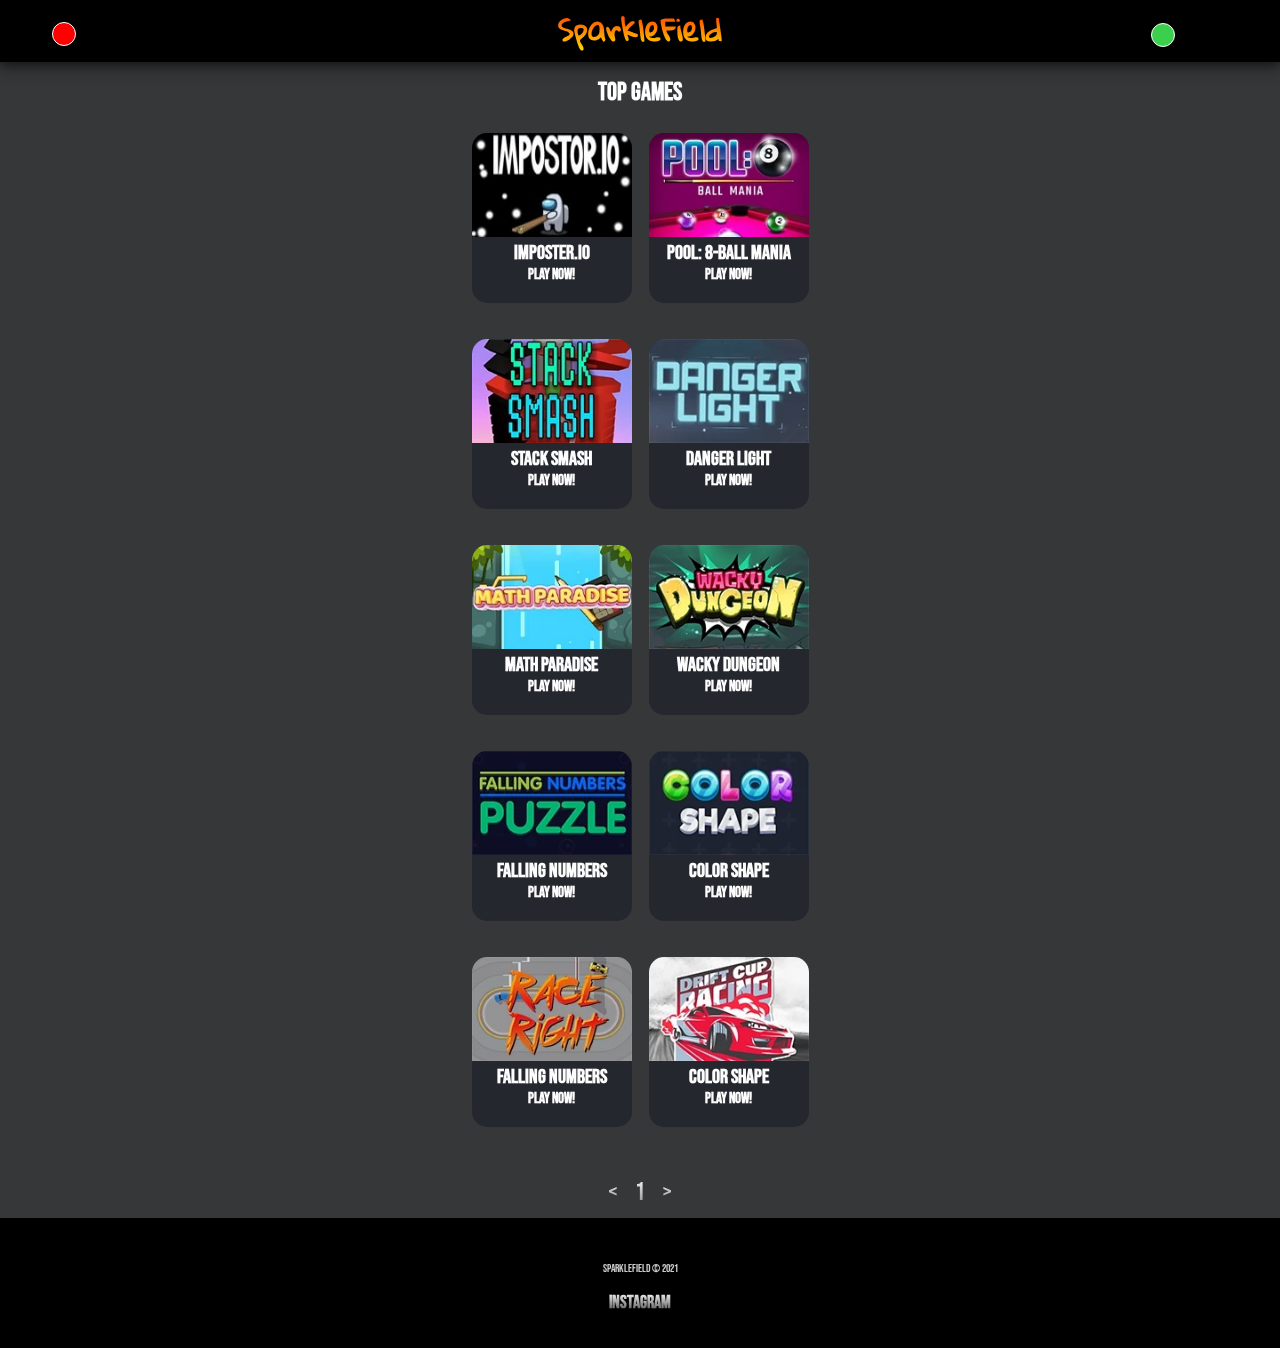
==== index.html @ 694035e2 "Update index.html" ====
<!doctype html>
<html lang="en">
 <head> 
  <meta charset="UTF-8"> 
  <meta name="viewport" content="width=device-width, initial-scale=1.0"> 
  <meta http-equiv="X-UA-Compatible" content="ie=edge"> 
  <meta name="author" content="Nikhil Yadav"> 
    <meta name="keywords" content="game, SPARKLEFIELD, online, online games, free games">
  <link rel="icon" type="image/jpg" href="/GtcBa0YQ_400x400.jpg"/>
<link rel="stylesheet" href="index.css"> 
  <link href="https://fonts.googleapis.com/css2?family=VT323&amp;display=swap" rel="stylesheet"> 
  <script src="https://ajax.googleapis.com/ajax/libs/jquery/3.5.1/jquery.min.js"></script> 
  <style>
   // *{margin: 0%; padding: 0%;}
   
   @import url('https://fonts.googleapis.com/css2?family=Gloria+Hallelujah&display=swap');
   @import url('https://fonts.googleapis.com/css2?family=Bebas+Neue&display=swap');
    @import url('https://fonts.googleapis.com/css2?family=Press+Start+2P&display=swap');
      @import url('https://fonts.googleapis.com/css2?family=Dela+Gothic+One&display=swap');
     @import url('https://fonts.googleapis.com/css2?family=Fredoka+One&display=swap');
   @import url('http://fonts.googleapis.com/css2?family=Kirang+Haerang&display=swap');


    </style> 
  <title>Sparklefield - Free Games Online</title> 
 </head> 
 <body style="background: #353738; "> 
  <div class="headermain"> 
   <h1 id="headertext"><a href="https://spacex.com">SparkleField</a></h1> 
   <div id="redblob"></div> 
   <div id="greenblob"></div> 
  </div> 
  <h1 id="topgames">Top Games</h1> 
  <div class="game1div"> 
   <div class="game1" onclick="awin()"; > 
    <img id="game1img" src="impostergame.jpg" alt="impostergame"> 
    <h2 id="game1txt1">Imposter.Io</h2> 
    <h2 id="game1txt2">Play Now! </h2> 
   </div> 
   <div class="game2"> 
    <img id="game2img" src="pool-8-ball-mania.webp" alt="pool-8-ball-mania"> 
    <h2 id="game2txt1">Pool: 8-Ball Mania</h2> 
    <h2 id="game2txt2">Play Now! </h2> 
   </div> 
  </div> 
  <br> 
  <br> 
  <div class="game2div"> 
   <div class="game3"> 
    <img id="game3img" src="stacksmash.webp" alt="impostergame"> 
    <h2 id="game3txt1">Stack Smash</h2> 
    <h2 id="game3txt2">Play Now! </h2> 
   </div> 
   <div class="game4"> 
    <img id="game4img" src="dangerlight.webp" alt="dangerlight"> 
    <h2 id="game4txt1">Danger light</h2> 
    <h2 id="game4txt2">Play Now! </h2> 
   </div> 
  </div> 
  <br> 
  <br> 
  <div class="game3div"> 
   <div class="game5"> 
    <img id="game5img" src="mathparadise.webp" alt="mathparadise"> 
    <h2 id="game5txt1">Math Paradise</h2> 
    <h2 id="game5txt2">Play Now! </h2> 
   </div> 
   <div class="game6"> 
    <img id="game6img" src="wackydungeon.webp" alt="wackydungeon"> 
    <h2 id="game6txt1">Wacky Dungeon</h2> 
    <h2 id="game6txt2">Play Now! </h2> 
   </div> 
  </div> 
    <br> 
  <br> 
  <div class="game4div"> 
   <div class="game7"> 
    <img id="game7img" src="fallingnumberpuzzle.webp" alt="fallingnumberpuzzle"> 
    <h2 id="game7txt1">Falling numbers</h2> 
    <h2 id="game7txt2">Play Now! </h2> 
   </div> 
   <div class="game8"> 
    <img id="game8img" src="colorshapegame.webp" alt="colorshapegame"> 
    <h2 id="game8txt1">Color Shape</h2> 
    <h2 id="game8txt2">Play Now! </h2> 
   </div> 
  </div> 
   <br> 
  <br> 
  <div class="game5div"> 
   <div class="game9"> 
    <img id="game9img" src="racerightgamescreen.webp" alt="racerightgamescreen"> 
    <h2 id="game9txt1">Falling numbers</h2> 
    <h2 id="game9txt2">Play Now! </h2> 
   </div> 
   <div class="game10"> 
    <img id="game10img" src="driftcupracinggame.webp" alt="driftcupracing"> 
    <h2 id="game10txt1">Color Shape</h2> 
    <h2 id="game10txt2">Play Now! </h2> 
   </div> 
  </div> 
  <!--  ****************************************   -->
  <div id="popup"> 
   <div id="cancelB">
     × 
   </div> 
   <h6 id="contactmail"><a href="mailto: thermodynamicsinverse@gmail.com">Contact Us</a></h6> 
  </div> 
  <div class="changeP"> 
   <div clasd="leftP"> 
    <h7 id="leftPt">
      &lt; 
    </h7> 
   </div> 
   <div class="p1"> 
    <h7 id="p1t">
      1 
    </h7> 
   </div> 
   <div class="rightP"> 
    <h7 id="rightPt">
      &gt; 
    </h7> 
   </div> 
  </div>
  <div class="about"> 
   <h7 id="copyright">
     SPARKLEFIELD © 2021 
   </h7> 
   <h5 id="about_insta"><a href="https://instagram.com/officialpny">INSTAGRAM</a></h5> 
  </div> 
  <script type="text/javascript">

// hello

var x = document.getElementById("greenblob")
var y = document.getElementById("popup")
var z = document.getElementById("cancelB"), f
x.addEventListener("click", my)
function my(){
  // alert()
  y.style.display = "block";
}
  $(document).ready(function(){
    $("#cancelB").click(function(){
      $("#popup").slideToggle("slow");
    });
  });
  
  $("#rightPt").click(function(){
    alert()
  })
  
function awin(){
window.location.assign("imposter.html");
}
 
  
</script> 
 </body>
</html>
---- index.css ----
*{
  margin: 0;
  padding: 0;
}
html,  body{
  height: 100%;
}
.headermain{
  background: black; 
  width: vw;
  height: 60px; 
  padding: 1px; 
  font-size: 15px; 
  color: white; 
  justify-content: center; 
  align-items: center; 
 font-family: 'Gloria Hallelujah', cursive;
  text-align: center; 
  box-shadow: 0 4px 10px 0 rgba(0, 0, 0, 0.5), 
  0 6px 20px 0 rgba(0, 0, 0, 0.19);
}
#headertext{
 position: relative; 
  top: 20px; 
 opacity: 1;
 top: -3px;
  background: -webkit-linear-gradient(red, yellow);
 -webkit-background-clip: text;
  -webkit-text-fill-color: transparent;
    // 424242
}
#redblob{
 background: red; 
 border-radius: 50%;
 width: 22px; 
 height: 22px;
 position: relative; 
 top: -40px; 
 left: 4%; 
 border: 1px solid white; 
}
#greenblob{
 background: #3ccf4d; 
 border-radius: 50%;
 width: 22px; 
 height: 22px;
 position: relative; 
 top: -63px; 
 left: 90%; 
 border: 1px solid white; 
}
#popup{
  display: none; 
 background: black; 
 width: 180px;
 height: 100%;
 z-index: 99;
 position: fixed; 
 right: 0;
 top: 0;
 overflow: auto; 
 box-shadow: 0px 50px 110px black; 
 animation: anime 0.8s;
 
}
@keyframes anime{
  from{
    right: -180px;
    opacity: 0;
  }
  to{
    right: 0px;
    opacity: 1;
  }
}
#cancelB{
 color: white; 
 font-size: 22px; 
 position: relative; 
 left: 10px; 
 top: 5px; 
// background: red; 
 width: 20px; 
}
  #contactmail{
   background: -webkit-linear-gradient(white, white);
 -webkit-background-clip: text;
  -webkit-text-fill-color: transparent;
 position: relative; 
 text-align: center; 
 top: 50px; 
 width: 80px; 
 font-family: 'Bebas Neue', cursive;
 font-size: 15px; 
 left: 100px;
  }
#topgames{
 text-align: center; 
 font-family: 'Bebas Neue', cursive;
 background: -webkit-linear-gradient(white, white);
 -webkit-background-clip: text;
  -webkit-text-fill-color: transparent;
 position: relative; 
 top: 15px; 
 font-size: 25px; 
}
.about{
  background: black; 
  width: 100%;
  height: 130px; 
  position: relative; 
  top: 100px; 
  text-align: center; 
  font-family: 'Bebas Neue', cursive;
}
#about_insta{
 color: white; 
 font-size: 18px; 
 position: relative; 
 top: 55px; 
 background: -webkit-linear-gradient(white, #424242);
 -webkit-background-clip: text;
  -webkit-text-fill-color: transparent;
}
#copyright{
 color: white; 
 font-size: 11px; 
 position: relative; 
 top: 40px; 
 opacity: 0.8;
  -webkit-user-select: none; 
   -ms-user-select: none; 
   user-select: none; 
}
.changeP{
  width: device-width;
  margin: 0 auto; 
  display: flex;
  justify-content: center;
  position: relative; 
  column-count: 3;
  column-gap: 17px; 
  position: relative; 
  top: 90px; 
  font-family: 'Bebas Neue', cursive;
  color: white; 
  font-size: 25px; 
  background: -webkit-linear-gradient(white, grey);
 -webkit-background-clip: text;
  -webkit-text-fill-color: transparent;
}
#leftP{
 background: white; 
 width: 50px; 
 height: 50px; 
 border-radius: 5px; 
 text-align: center; 
}
#p1{
 background: white; 
 width: 50px; 
 height: 50px; 
 border-radius: 5px; 
 text-align: center; 
}
#rightP{
 background: white; 
 width: 50px; 
 height: 50px; 
 border-radius: 5px; 
 text-align: center; 
}

.game1div{
  width: device-width;
 //  height: 600px; 
 // background: red; 
  margin: 0 auto; 
  display: flex;
  justify-content: center;
  position: relative; 
  top: 40px; 
  column-count: 3;
  column-gap: 17px; 
}
.game1{
  background: #25272e;
  width: 160px; 
  height: 170px; 
  border-radius: 15px; 
  text-align: center; 
}
#game1img{
 width: 160px; 
 border-top-right-radius: 15px; 
 border-top-left-radius: 15px; 
}
#game1txt1{
font-family: 'Bebas Neue', cursive;
  color: white;
  font-size: 20px; 
  opacity: 0.99;
  }
  #game1txt2{
font-family: 'Bebas Neue', cursive;
  color: white;
  font-size: 15px; 
  opacity: 0.99;
  }
#game1txt:hover{
 color: green; 
}
.game1:hover{
  border: 1px solid white; 
} 

.game2{
  background: #25272e;
  width: 160px; 
  height: 170px; 
  border-radius: 15px; 
  text-align: center; 
}
#game2img{
 width: 160px; 
 border-top-right-radius: 15px; 
 border-top-left-radius: 15px; 
}
#game2txt1{
font-family: 'Bebas Neue', cursive;
  color: white;
  font-size: 20px; 
  opacity: 0.99;
  }
  #game2txt2{
font-family: 'Bebas Neue', cursive;
  color: white;
  font-size: 15px; 
  opacity: 0.99;
  }
    .game2:hover{
  border: 1px solid white; 
} 
 .game2div{
  width: device-width;
  margin: 0 auto; 
  display: flex;
  justify-content: center;
  position: relative; 
  top: 40px; 
  column-count: 3;
  column-gap: 17px; 
}
.game3{
  background: #25272e;
  width: 160px; 
  height: 170px; 
  border-radius: 15px; 
  text-align: center; 
  transition: box-shadow 0.35s;
}
#game3img{
 width: 160px; 
 border-top-right-radius: 15px; 
 border-top-left-radius: 15px; 
}
#game3txt1{
font-family: 'Bebas Neue', cursive;
  color: white;
  font-size: 20px; 
  opacity: 0.99;
  }
  #game3txt2{
font-family: 'Bebas Neue', cursive;
  color: white;
  font-size: 15px; 
  opacity: 0.99;
  }
  .game4{
  background: #25272e;
  width: 160px; 
  height: 170px; 
  border-radius: 15px; 
  text-align: center; 
  transition: box-shadow 0.35s;
}
#game4img{
 width: 160px; 
 border-top-right-radius: 15px; 
 border-top-left-radius: 15px; 
}
#game4txt1{
font-family: 'Bebas Neue', cursive;
  color: white;
  font-size: 20px; 
  opacity: 0.99;
  }
  #game4txt2{
font-family: 'Bebas Neue', cursive;
  color: white;
  font-size: 15px; 
  opacity: 0.99;
  }
   .game3div{
  width: device-width;
  margin: 0 auto; 
  display: flex;
  justify-content: center;
  position: relative; 
  top: 40px; 
  column-count: 3;
  column-gap: 17px; 
}
.game5{
  background: #25272e;
  width: 160px; 
  height: 170px; 
  border-radius: 15px; 
  text-align: center; 
  transition: box-shadow 0.35s;
}
#game5img{
 width: 160px; 
 border-top-right-radius: 15px; 
 border-top-left-radius: 15px; 
}
#game5txt1{
font-family: 'Bebas Neue', cursive;
  color: white;
  font-size: 20px; 
  opacity: 0.99;
  }
  #game5txt2{
font-family: 'Bebas Neue', cursive;
  color: white;
  font-size: 15px; 
  opacity: 0.99;
  }
  .game6{
  background: #25272e;
  width: 160px; 
  height: 170px; 
  border-radius: 15px; 
  text-align: center; 
  transition: box-shadow 0.35s;
}
#game6img{
 width: 160px; 
 border-top-right-radius: 15px; 
 border-top-left-radius: 15px; 
}
#game6txt1{
font-family: 'Bebas Neue', cursive;
  color: white;
  font-size: 20px; 
  opacity: 0.99;
  }
  #game6txt2{
font-family: 'Bebas Neue', cursive;
  color: white;
  font-size: 15px; 
  opacity: 0.99;
  }
     .game4div{
  width: device-width;
  margin: 0 auto; 
  display: flex;
  justify-content: center;
  position: relative; 
  top: 40px; 
  column-count: 3;
  column-gap: 17px; 
}
.game7{
  background: #25272e;
  width: 160px; 
  height: 170px; 
  border-radius: 15px; 
  text-align: center; 
  transition: box-shadow 0.35s;
}
#game7img{
 width: 160px; 
 border-top-right-radius: 15px; 
 border-top-left-radius: 15px; 
}
#game7txt1{
font-family: 'Bebas Neue', cursive;
  color: white;
  font-size: 20px; 
  opacity: 0.99;
  }
  #game7txt2{
font-family: 'Bebas Neue', cursive;
  color: white;
  font-size: 15px; 
  opacity: 0.99;
  }
  .game8{
  background: #25272e;
  width: 160px; 
  height: 170px; 
  border-radius: 15px; 
  text-align: center; 
  transition: box-shadow 0.35s;
}
#game8img{
 width: 160px; 
 border-top-right-radius: 15px; 
 border-top-left-radius: 15px; 
}
#game8txt1{
font-family: 'Bebas Neue', cursive;
  color: white;
  font-size: 20px; 
  opacity: 0.99;
  }
  #game8txt2{
font-family: 'Bebas Neue', cursive;
  color: white;
  font-size: 15px; 
  opacity: 0.99;
  }
      .game5div{
  width: device-width;
  margin: 0 auto; 
  display: flex;
  justify-content: center;
  position: relative; 
  top: 40px; 
  column-count: 3;
  column-gap: 17px; 
}
.game9{
  background: #25272e;
  width: 160px; 
  height: 170px; 
  border-radius: 15px; 
  text-align: center; 
  transition: box-shadow 0.35s;
}
#game9img{
 width: 160px; 
 border-top-right-radius: 15px; 
 border-top-left-radius: 15px; 
}
#game9txt1{
font-family: 'Bebas Neue', cursive;
  color: white;
  font-size: 20px; 
  opacity: 0.99;
  }
  #game9txt2{
font-family: 'Bebas Neue', cursive;
  color: white;
  font-size: 15px; 
  opacity: 0.99;
  }
  .game10{
  background: #25272e;
  width: 160px; 
  height: 170px; 
  border-radius: 15px; 
  text-align: center; 
  transition: box-shadow 0.35s;
}
#game10img{
 width: 160px; 
 border-top-right-radius: 15px; 
 border-top-left-radius: 15px; 
}
#game10txt1{
font-family: 'Bebas Neue', cursive;
  color: white;
  font-size: 20px; 
  opacity: 0.99;
  }
  #game10txt2{
font-family: 'Bebas Neue', cursive;
  color: white;
  font-size: 15px; 
  opacity: 0.99;
  }
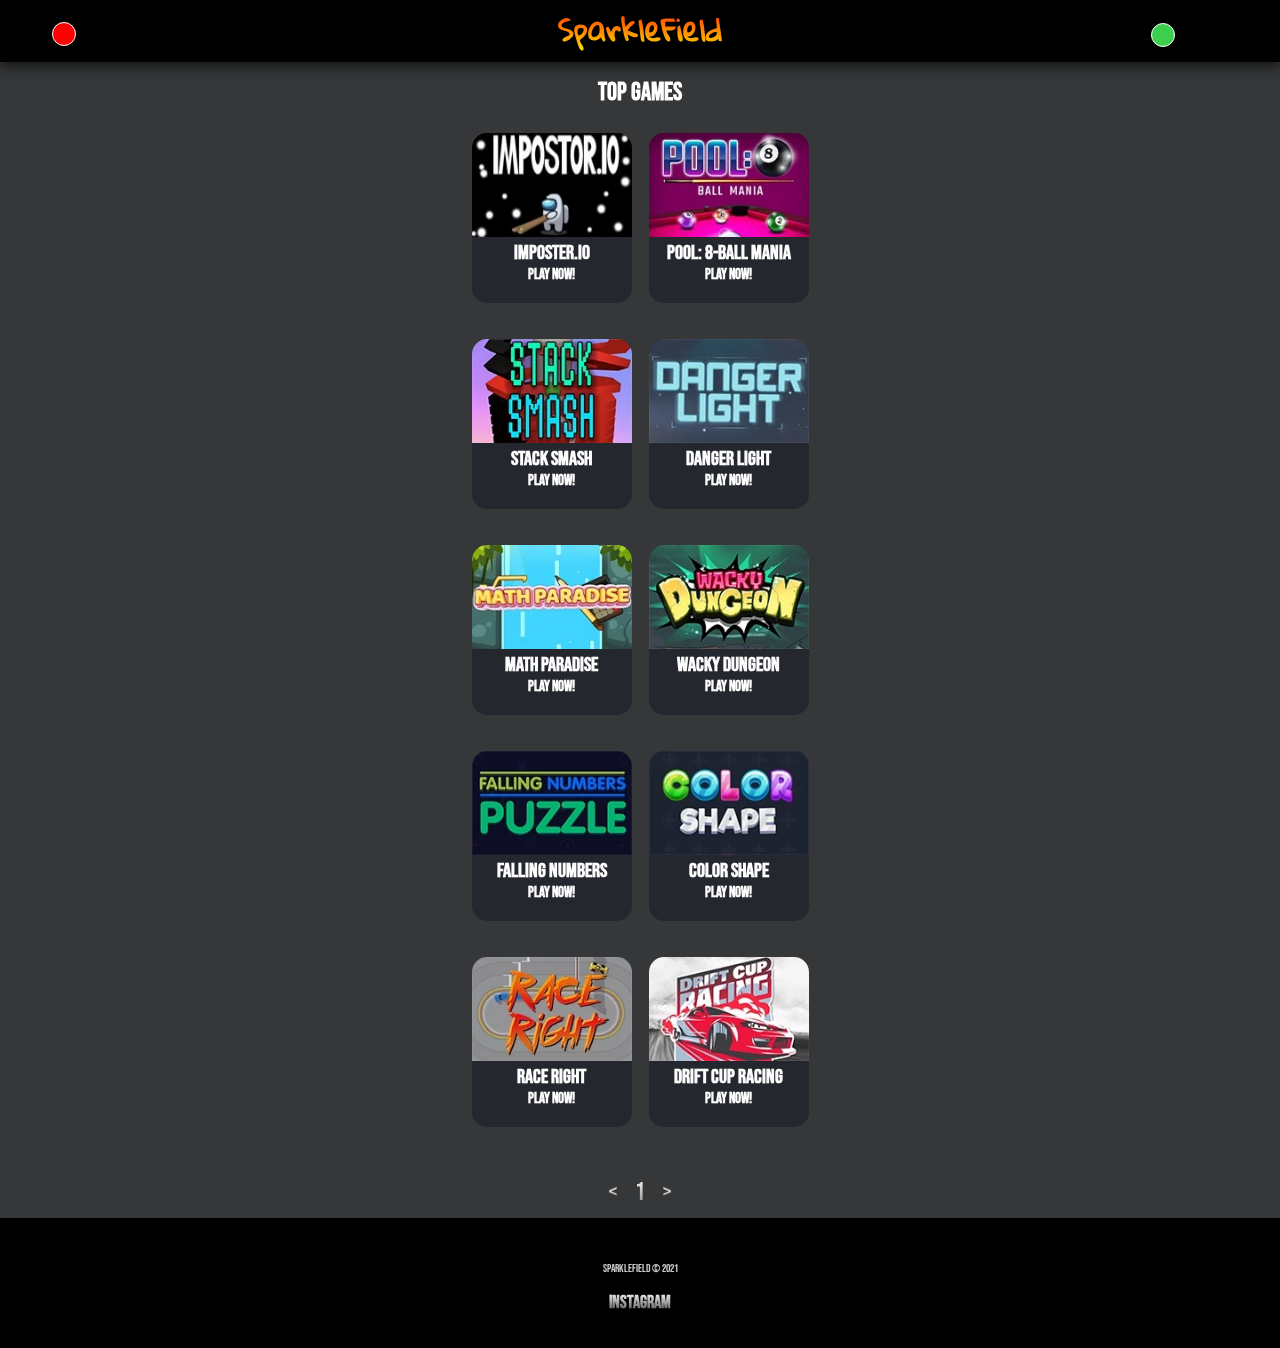
==== commit 1512d4cf: "Update index.html" ====
--- a/index.html
+++ b/index.html
@@ -10,7 +10,15 @@
 <link rel="stylesheet" href="index.css"> 
   <link href="https://fonts.googleapis.com/css2?family=VT323&amp;display=swap" rel="stylesheet"> 
   <script src="https://ajax.googleapis.com/ajax/libs/jquery/3.5.1/jquery.min.js"></script> 
-  <style>
+  <!-- Google Tag Manager -->
+<script>(function(w,d,s,l,i){w[l]=w[l]||[];w[l].push({'gtm.start':
+new Date().getTime(),event:'gtm.js'});var f=d.getElementsByTagName(s)[0],
+j=d.createElement(s),dl=l!='dataLayer'?'&l='+l:'';j.async=true;j.src=
+'https://www.googletagmanager.com/gtm.js?id='+i+dl;f.parentNode.insertBefore(j,f);
+})(window,document,'script','dataLayer','GTM-W7MT827');</script>
+<!-- End Google Tag Manager -->
+
+<style>
    // *{margin: 0%; padding: 0%;}
    
    @import url('https://fonts.googleapis.com/css2?family=Gloria+Hallelujah&display=swap');
@@ -25,6 +33,10 @@
   <title>Sparklefield - Free Games Online</title> 
  </head> 
  <body style="background: #353738; "> 
+<!-- Google Tag Manager (noscript) -->
+<noscript><iframe src="https://www.googletagmanager.com/ns.html?id=GTM-W7MT827"
+height="0" width="0" style="display:none;visibility:hidden"></iframe></noscript>
+<!-- End Google Tag Manager (noscript) -->
   <div class="headermain"> 
    <h1 id="headertext"><a href="https://spacex.com">SparkleField</a></h1> 
    <div id="redblob"></div> 
@@ -37,7 +49,7 @@
     <h2 id="game1txt1">Imposter.Io</h2> 
     <h2 id="game1txt2">Play Now! </h2> 
    </div> 
-   <div class="game2"> 
+   <div class="game2" onclick="bwin()"; > 
     <img id="game2img" src="pool-8-ball-mania.webp" alt="pool-8-ball-mania"> 
     <h2 id="game2txt1">Pool: 8-Ball Mania</h2> 
     <h2 id="game2txt2">Play Now! </h2> 
@@ -46,12 +58,12 @@
   <br> 
   <br> 
   <div class="game2div"> 
-   <div class="game3"> 
+   <div class="game3" onclick="cwin()"; > 
     <img id="game3img" src="stacksmash.webp" alt="impostergame"> 
     <h2 id="game3txt1">Stack Smash</h2> 
     <h2 id="game3txt2">Play Now! </h2> 
    </div> 
-   <div class="game4"> 
+   <div class="game4" onclick="dwin()"; > 
     <img id="game4img" src="dangerlight.webp" alt="dangerlight"> 
     <h2 id="game4txt1">Danger light</h2> 
     <h2 id="game4txt2">Play Now! </h2> 
@@ -60,12 +72,12 @@
   <br> 
   <br> 
   <div class="game3div"> 
-   <div class="game5"> 
+   <div class="game5" onclick="ewin()"; > 
     <img id="game5img" src="mathparadise.webp" alt="mathparadise"> 
     <h2 id="game5txt1">Math Paradise</h2> 
     <h2 id="game5txt2">Play Now! </h2> 
    </div> 
-   <div class="game6"> 
+   <div class="game6" onclick="fwin()"; > 
     <img id="game6img" src="wackydungeon.webp" alt="wackydungeon"> 
     <h2 id="game6txt1">Wacky Dungeon</h2> 
     <h2 id="game6txt2">Play Now! </h2> 
@@ -74,12 +86,12 @@
     <br> 
   <br> 
   <div class="game4div"> 
-   <div class="game7"> 
+   <div class="game7" onclick="gwin()"; > 
     <img id="game7img" src="fallingnumberpuzzle.webp" alt="fallingnumberpuzzle"> 
-    <h2 id="game7txt1">Falling numbers</h2> 
+    <h2 id="game7txt1">Falling Numbers</h2> 
     <h2 id="game7txt2">Play Now! </h2> 
    </div> 
-   <div class="game8"> 
+   <div class="game8" onclick="hwin()"; > 
     <img id="game8img" src="colorshapegame.webp" alt="colorshapegame"> 
     <h2 id="game8txt1">Color Shape</h2> 
     <h2 id="game8txt2">Play Now! </h2> 
@@ -88,14 +100,14 @@
    <br> 
   <br> 
   <div class="game5div"> 
-   <div class="game9"> 
+   <div class="game9" onclick="iwin()"; > 
     <img id="game9img" src="racerightgamescreen.webp" alt="racerightgamescreen"> 
-    <h2 id="game9txt1">Falling numbers</h2> 
+    <h2 id="game9txt1">Race Right</h2> 
     <h2 id="game9txt2">Play Now! </h2> 
    </div> 
-   <div class="game10"> 
+   <div class="game10" onclick="jwin()";> 
     <img id="game10img" src="driftcupracinggame.webp" alt="driftcupracing"> 
-    <h2 id="game10txt1">Color Shape</h2> 
+    <h2 id="game10txt1">Drift Cup Racing</h2> 
     <h2 id="game10txt2">Play Now! </h2> 
    </div> 
   </div> 
@@ -151,11 +163,19 @@
     alert()
   })
   
-function awin(){
-window.location.assign("imposter.html");
-}
- 
-  
+function awin(){ window.location.assign("imposter.html");}
+ function bwin(){ window.location.assign("poolmania.html");}
+function cwin(){ window.location.assign("stacksmash.html");}
+function dwin(){ window.location.assign("dangerlight.html");}
+function ewin(){ window.location.assign("mathparadise.html");}
+function fwin(){ window.location.assign("wacky.html");}
+function gwin(){ window.location.assign("fallingno.html");}
+function hwin(){ window.location.assign("colorgame.html");}
+function iwin(){ window.location.assign("raceright.html");}
+function jwin(){ window.location.assign("driftCR.html");}
+
+
+
 </script> 
  </body>
 </html>
--- a/index.css
+++ b/index.css
@@ -481,4 +481,30 @@
   font-size: 15px; 
   opacity: 0.99;
   }
-
+.game2:hover{
+  border: 1px solid white; 
+} 
+.game3:hover{
+  border: 1px solid white; 
+} 
+.game4:hover{
+  border: 1px solid white; 
+} 
+.game5:hover{
+  border: 1px solid white; 
+} 
+.game6:hover{
+  border: 1px solid white; 
+} 
+.game7:hover{
+  border: 1px solid white; 
+} 
+.game8:hover{
+  border: 1px solid white; 
+} 
+.game9:hover{
+  border: 1px solid white; 
+} 
+.game10:hover{
+  border: 1px solid white; 
+} 
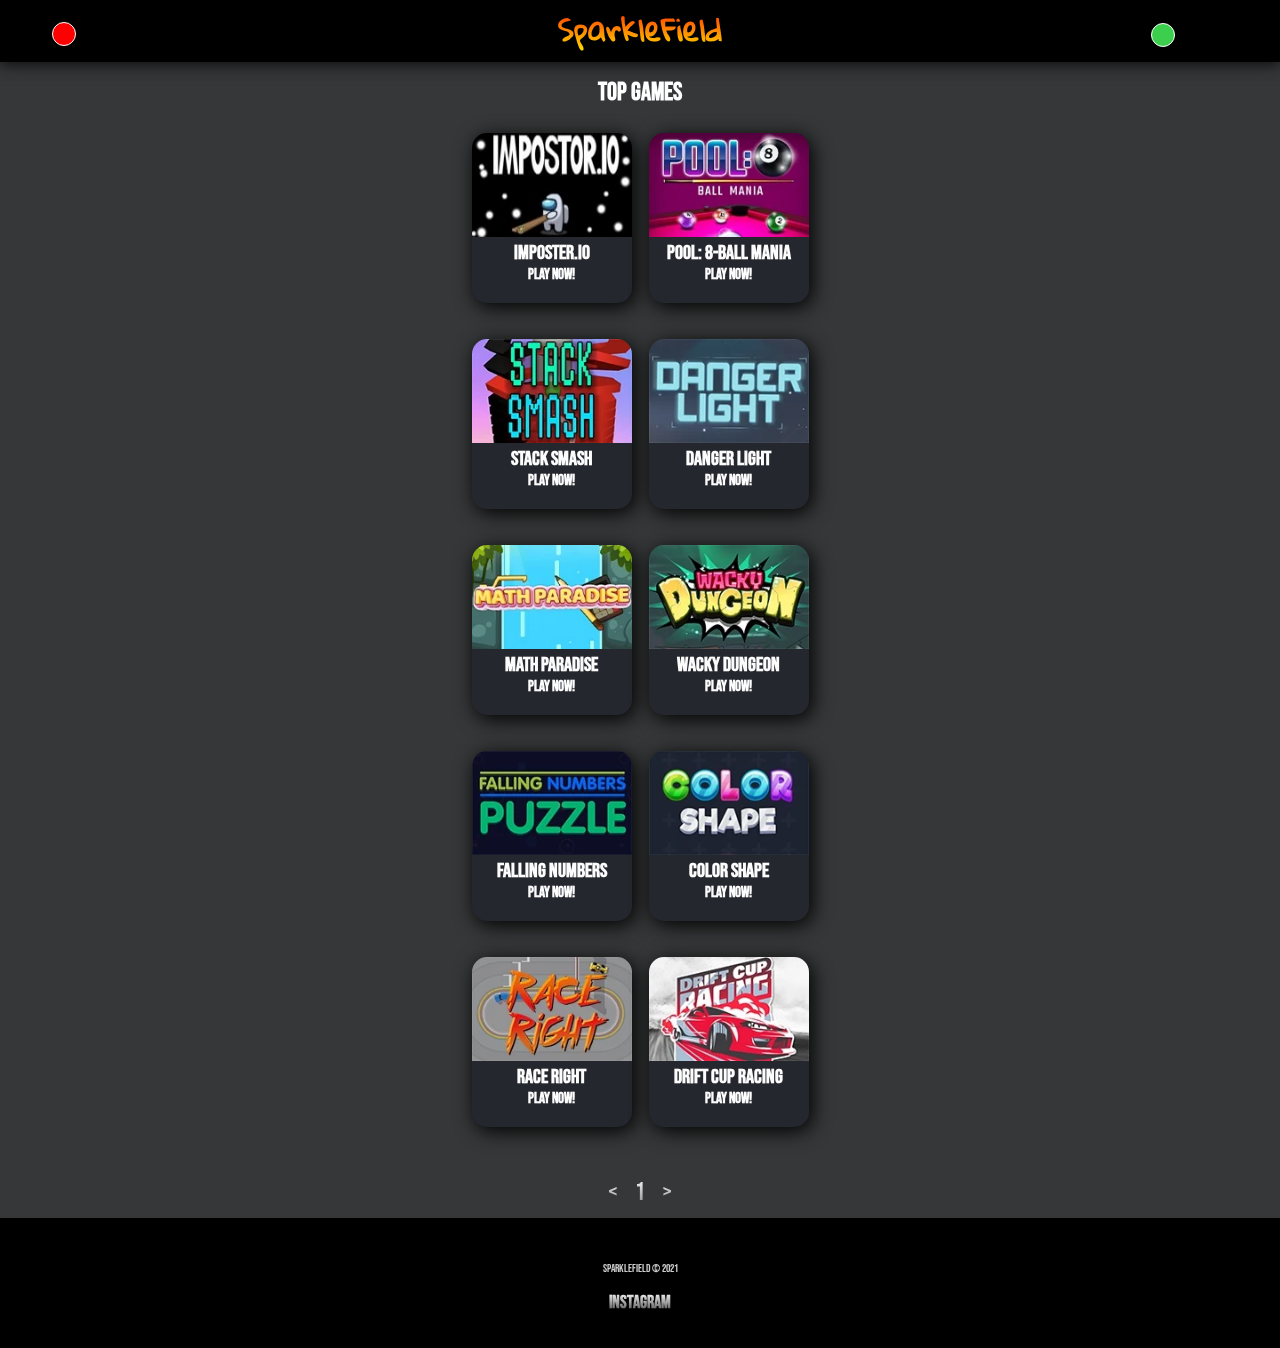
==== commit bb08c2bd: "Update index.html" ====
--- a/index.html
+++ b/index.html
@@ -117,7 +117,8 @@
      × 
    </div> 
    <h6 id="contactmail"><a href="mailto: thermodynamicsinverse@gmail.com">Contact Us</a></h6> 
-  </div> 
+  <h6 id="feedback"><a href="https://forms.gle/BbdUh6z13RHEt12Q7">Feedback</a></h6>
+</div> 
   <div class="changeP"> 
    <div clasd="leftP"> 
     <h7 id="leftPt">
--- a/index.css
+++ b/index.css
@@ -189,6 +189,7 @@
   height: 170px; 
   border-radius: 15px; 
   text-align: center; 
+box-shadow: 3px 4px 20px black;
 }
 #game1img{
  width: 160px; 
@@ -220,6 +221,7 @@
   height: 170px; 
   border-radius: 15px; 
   text-align: center; 
+box-shadow: 3px 4px 20px black;
 }
 #game2img{
  width: 160px; 
@@ -257,7 +259,7 @@
   height: 170px; 
   border-radius: 15px; 
   text-align: center; 
-  transition: box-shadow 0.35s;
+box-shadow: 3px 4px 20px black;
 }
 #game3img{
  width: 160px; 
@@ -282,7 +284,7 @@
   height: 170px; 
   border-radius: 15px; 
   text-align: center; 
-  transition: box-shadow 0.35s;
+  box-shadow: 3px 4px 20px black;
 }
 #game4img{
  width: 160px; 
@@ -317,7 +319,7 @@
   height: 170px; 
   border-radius: 15px; 
   text-align: center; 
-  transition: box-shadow 0.35s;
+  box-shadow: 3px 4px 20px black;
 }
 #game5img{
  width: 160px; 
@@ -342,7 +344,7 @@
   height: 170px; 
   border-radius: 15px; 
   text-align: center; 
-  transition: box-shadow 0.35s;
+  box-shadow: 3px 4px 20px black;
 }
 #game6img{
  width: 160px; 
@@ -377,7 +379,7 @@
   height: 170px; 
   border-radius: 15px; 
   text-align: center; 
-  transition: box-shadow 0.35s;
+  box-shadow: 3px 4px 20px black;
 }
 #game7img{
  width: 160px; 
@@ -402,7 +404,7 @@
   height: 170px; 
   border-radius: 15px; 
   text-align: center; 
-  transition: box-shadow 0.35s;
+  box-shadow: 3px 4px 20px black;
 }
 #game8img{
  width: 160px; 
@@ -437,7 +439,7 @@
   height: 170px; 
   border-radius: 15px; 
   text-align: center; 
-  transition: box-shadow 0.35s;
+  box-shadow: 3px 4px 20px black;
 }
 #game9img{
  width: 160px; 
@@ -462,7 +464,7 @@
   height: 170px; 
   border-radius: 15px; 
   text-align: center; 
-  transition: box-shadow 0.35s;
+  box-shadow: 3px 4px 20px black;
 }
 #game10img{
  width: 160px; 
